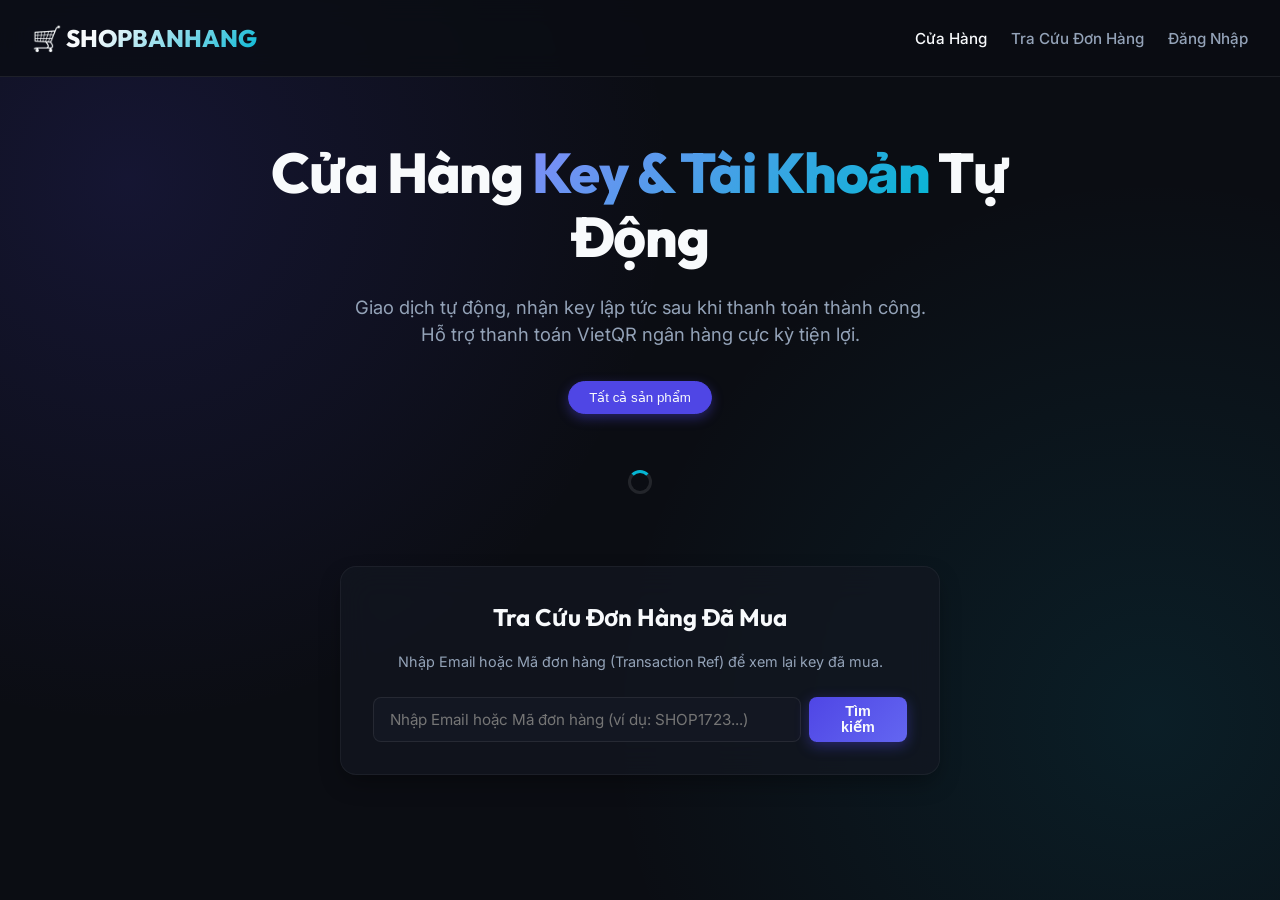
==== index.html @ 3a5ebc53 "First commit - Shop Ban Key HTML/JS + Supabase + MBBank" ====
<!DOCTYPE html>
<html lang="vi">
<head>
  <meta charset="UTF-8">
  <meta name="viewport" content="width=device-width, initial-scale=1.0">
  <title>Cửa Hàng Bán Key & Tài Khoản Tự Động</title>
  <link rel="stylesheet" href="/styles.css">
</head>
<body>

  <!-- Navbar -->
  <div class="navbar">
    <div class="logo" onclick="location.href='/'">🛒 SHOPBANHANG</div>
    <ul class="nav-links">
      <li><a href="/" class="nav-link active">Cửa Hàng</a></li>
      <li><a href="#orders-lookup" class="nav-link">Tra Cứu Đơn Hàng</a></li>
      <li><a href="/login" class="nav-link" id="nav-auth-btn">Đăng Nhập</a></li>
    </ul>
  </div>

  <!-- Hero Section -->
  <div class="hero">
    <h1>Cửa Hàng <span>Key & Tài Khoản</span> Tự Động</h1>
    <p>Giao dịch tự động, nhận key lập tức sau khi thanh toán thành công. Hỗ trợ thanh toán VietQR ngân hàng cực kỳ tiện lợi.</p>
  </div>

  <!-- Categories Filter -->
  <div class="categories-filter" id="categories-container">
    <button class="cat-btn active" data-category="all">Tất cả sản phẩm</button>
  </div>

  <!-- Products Grid -->
  <div class="products-grid" id="products-container">
    <!-- Loading spinner -->
    <div class="loading-spinner" style="grid-column: 1/-1;"></div>
  </div>

  <!-- Tra cứu đơn hàng -->
  <div id="orders-lookup" class="glass-panel" style="max-width: 600px; margin: 4rem auto; padding: 2rem; border-radius: 16px;">
    <h3 style="font-family: var(--font-display); font-size: 1.5rem; font-weight: 700; margin-bottom: 1rem; text-align: center;">Tra Cứu Đơn Hàng Đã Mua</h3>
    <p style="color: var(--text-secondary); text-align: center; font-size: 0.9rem; margin-bottom: 1.5rem;">Nhập Email hoặc Mã đơn hàng (Transaction Ref) để xem lại key đã mua.</p>
    <div class="form-group" style="display: flex; gap: 0.5rem; margin-bottom: 0;">
      <input type="text" id="lookup-input" class="form-control" placeholder="Nhập Email hoặc Mã đơn hàng (ví dụ: SHOP1723...)" required>
      <button id="lookup-btn" class="btn btn-primary" style="padding: 0 1.5rem;">Tìm kiếm</button>
    </div>
    <div id="lookup-results" class="mt-4" style="display: none;">
      <!-- Results populated by JS -->
    </div>
  </div>

  <!-- Purchase Modal -->
  <div class="modal-overlay" id="purchase-modal">
    <div class="glass-panel modal-container">
      <div class="modal-header">
        <h3 id="modal-product-title">Mua sản phẩm</h3>
        <button class="modal-close" id="modal-close-btn">&times;</button>
      </div>
      
      <div class="modal-body">
        <!-- Step 1: Input Email -->
        <div id="step-email">
          <p style="color: var(--text-secondary); margin-bottom: 1rem;">Vui lòng nhập Email của bạn để nhận key sau khi thanh toán.</p>
          <div class="form-group">
            <label class="form-label">Địa chỉ Email</label>
            <input type="email" id="buyer-email" class="form-control" placeholder="email@cua-ban.com" required>
          </div>
          <div class="payment-row mb-4">
            <span class="payment-label">Đơn giá:</span>
            <span class="payment-val" id="modal-product-price" style="font-size: 1.1rem; color: var(--accent-secondary);">0đ</span>
          </div>
          <button id="submit-email-btn" class="btn btn-primary" style="width: 100%; justify-content: center; padding: 0.75rem;">
            Tiến Hành Thanh Toán
          </button>
        </div>

        <!-- Step 2: Payment QR & Instruction -->
        <div id="step-payment" class="d-none payment-flow">
          <p style="color: var(--warning); font-size: 0.9rem; font-weight: 500;">Vui lòng quét mã QR chuyển khoản đúng số tiền và nội dung bên dưới.</p>
          
          <img src="" id="payment-qr" class="qr-code-img" alt="Mã QR Chuyển Khoản">

          <div class="payment-details">
            <div class="payment-row">
              <span class="payment-label">Ngân Hàng:</span>
              <span class="payment-val" id="pay-bank">MBBank</span>
            </div>
            <div class="payment-row">
              <span class="payment-label">Số Tài Khoản:</span>
              <span class="payment-val copyable" id="pay-account" onclick="copyText('pay-account')">123456789</span>
            </div>
            <div class="payment-row">
              <span class="payment-label">Tên Tài Khoản:</span>
              <span class="payment-val" id="pay-name">NGUYEN VAN A</span>
            </div>
            <div class="payment-row">
              <span class="payment-label">Số Tiền:</span>
              <span class="payment-val copyable" id="pay-amount" onclick="copyText('pay-amount')">0đ</span>
            </div>
            <div class="payment-row" style="background: rgba(245, 158, 11, 0.1); padding: 0.25rem 0.5rem; border-radius: 4px; margin-top: 0.25rem;">
              <span class="payment-label" style="color: var(--warning);">Nội dung (Memo):</span>
              <span class="payment-val copyable" id="pay-memo" style="color: var(--warning);" onclick="copyText('pay-memo')">SHOP123</span>
            </div>
          </div>

          <div class="loading-spinner"></div>
          <p style="color: var(--text-secondary); font-size: 0.85rem; margin-top: 0.5rem;" id="payment-status-text">Đang chờ bạn quét mã thanh toán...</p>
        </div>

        <!-- Step 3: Success & Key Delivery -->
        <div id="step-success" class="d-none">
          <div class="key-delivery-box">
            <div class="key-title">🎉 ĐÃ GIAO DỊCH THÀNH CÔNG!</div>
            <p style="color: var(--text-secondary); font-size: 0.9rem; margin-bottom: 1rem;">Cảm ơn bạn đã mua hàng. Dưới đây là thông tin key/tài khoản của bạn:</p>
            <div class="key-content-display" id="delivered-key">KEY-1234-ABCD-XYZ</div>
            <button class="btn btn-primary" onclick="copyText('delivered-key')" style="padding: 0.5rem 1rem; font-size: 0.85rem;">Sao Chép Key</button>
          </div>
          <button id="finish-btn" class="btn" style="width: 100%; justify-content: center; margin-top: 1rem;">Đóng</button>
        </div>
      </div>
    </div>
  </div>

  <!-- Supabase CDN -->
  <script src="https://cdn.jsdelivr.net/npm/@supabase/supabase-js@2"></script>
  <script src="/config.js"></script>
  <script src="/app.js"></script>
</body>
</html>
---- styles.css ----
/* styles.css */
@import url('https://fonts.googleapis.com/css2?family=Inter:wght@300;400;500;600;700;800&family=Outfit:wght@400;500;600;700;800&display=swap');

:root {
  --bg-primary: #0b0d13;
  --bg-secondary: #131722;
  --bg-tertiary: #1b2030;
  
  --accent-primary: #4f46e5; /* Indigo */
  --accent-secondary: #06b6d4; /* Cyan */
  --accent-glow: rgba(79, 70, 229, 0.4);
  
  --text-primary: #f8fafc;
  --text-secondary: #94a3b8;
  --text-muted: #64748b;
  
  --success: #10b981;
  --warning: #f59e0b;
  --danger: #ef4444;
  
  --border-color: rgba(255, 255, 255, 0.08);
  --glass-bg: rgba(19, 23, 34, 0.7);
  --glass-border: rgba(255, 255, 255, 0.05);
  
  --font-display: 'Outfit', 'Inter', sans-serif;
  --font-body: 'Inter', sans-serif;
  
  --shadow-sm: 0 2px 8px -1px rgba(0, 0, 0, 0.2);
  --shadow-md: 0 10px 25px -5px rgba(0, 0, 0, 0.4);
  --shadow-lg: 0 20px 50px -10px rgba(0, 0, 0, 0.6);
}

* {
  box-sizing: border-box;
  margin: 0;
  padding: 0;
}

body {
  background-color: var(--bg-primary);
  color: var(--text-primary);
  font-family: var(--font-body);
  line-height: 1.5;
  overflow-x: hidden;
  background-image: 
    radial-gradient(circle at 10% 20%, rgba(79, 70, 229, 0.15) 0%, transparent 40%),
    radial-gradient(circle at 90% 80%, rgba(6, 182, 212, 0.1) 0%, transparent 40%);
  background-attachment: fixed;
}

/* Scrollbar Customization */
::-webkit-scrollbar {
  width: 8px;
}
::-webkit-scrollbar-track {
  background: var(--bg-primary);
}
::-webkit-scrollbar-thumb {
  background: var(--bg-tertiary);
  border-radius: 4px;
}
::-webkit-scrollbar-thumb:hover {
  background: var(--accent-primary);
}

/* Glassmorphism Containers */
.glass-panel {
  background: var(--glass-bg);
  backdrop-filter: blur(16px);
  border: 1px solid var(--glass-border);
  border-radius: 16px;
  box-shadow: var(--shadow-md);
}

/* Navbar */
.navbar {
  display: flex;
  justify-content: space-between;
  align-items: center;
  padding: 1.25rem 2rem;
  position: sticky;
  top: 0;
  z-index: 100;
  background: rgba(11, 13, 19, 0.8);
  backdrop-filter: blur(12px);
  border-bottom: 1px solid var(--border-color);
}

.logo {
  font-family: var(--font-display);
  font-size: 1.5rem;
  font-weight: 800;
  background: linear-gradient(135deg, var(--text-primary) 30%, var(--accent-secondary));
  -webkit-background-clip: text;
  -webkit-text-fill-color: transparent;
  display: flex;
  align-items: center;
  gap: 0.5rem;
  cursor: pointer;
}

.nav-links {
  display: flex;
  gap: 1.5rem;
  align-items: center;
  list-style: none;
}

.nav-link {
  color: var(--text-secondary);
  text-decoration: none;
  font-weight: 500;
  font-size: 0.95rem;
  transition: color 0.2s;
  cursor: pointer;
}

.nav-link:hover, .nav-link.active {
  color: var(--text-primary);
}

.btn {
  background: var(--bg-tertiary);
  color: var(--text-primary);
  border: 1px solid var(--border-color);
  padding: 0.6rem 1.2rem;
  border-radius: 8px;
  font-weight: 600;
  font-size: 0.9rem;
  cursor: pointer;
  display: inline-flex;
  align-items: center;
  gap: 0.5rem;
  transition: all 0.3s;
}

.btn:hover {
  background: var(--border-color);
  transform: translateY(-1px);
}

.btn-primary {
  background: linear-gradient(135deg, var(--accent-primary), #6366f1);
  border: none;
  box-shadow: 0 4px 14px var(--accent-glow);
}

.btn-primary:hover {
  background: linear-gradient(135deg, #5a52e0, #4f46e5);
  box-shadow: 0 6px 20px rgba(79, 70, 229, 0.6);
  transform: translateY(-2px);
}

.btn-success {
  background: var(--success);
  border: none;
}
.btn-success:hover {
  background: #059669;
  box-shadow: 0 4px 14px rgba(16, 185, 129, 0.4);
}

.btn-danger {
  background: var(--danger);
  border: none;
}
.btn-danger:hover {
  background: #dc2626;
  box-shadow: 0 4px 14px rgba(239, 68, 68, 0.4);
}

/* Hero Section */
.hero {
  text-align: center;
  max-width: 800px;
  margin: 4rem auto 2rem;
  padding: 0 1.5rem;
}

.hero h1 {
  font-family: var(--font-display);
  font-size: 3.5rem;
  font-weight: 800;
  letter-spacing: -0.02em;
  margin-bottom: 1.5rem;
  line-height: 1.15;
}

.hero h1 span {
  background: linear-gradient(135deg, #818cf8, var(--accent-secondary));
  -webkit-background-clip: text;
  -webkit-text-fill-color: transparent;
}

.hero p {
  font-size: 1.15rem;
  color: var(--text-secondary);
  margin-bottom: 2rem;
  max-width: 600px;
  margin-left: auto;
  margin-right: auto;
}

/* Category Slider/Filters */
.categories-filter {
  display: flex;
  justify-content: center;
  gap: 0.75rem;
  margin-bottom: 3rem;
  flex-wrap: wrap;
  padding: 0 1.5rem;
}

.cat-btn {
  background: var(--bg-secondary);
  border: 1px solid var(--border-color);
  color: var(--text-secondary);
  padding: 0.5rem 1.25rem;
  border-radius: 9999px;
  cursor: pointer;
  font-weight: 500;
  transition: all 0.3s;
}

.cat-btn:hover, .cat-btn.active {
  background: var(--accent-primary);
  color: var(--text-primary);
  border-color: var(--accent-primary);
  box-shadow: 0 4px 12px var(--accent-glow);
}

/* Product Section */
.products-grid {
  display: grid;
  grid-template-columns: repeat(auto-fill, minmax(280px, 1fr));
  gap: 2rem;
  max-width: 1200px;
  margin: 0 auto 4rem;
  padding: 0 1.5rem;
}

.product-card {
  display: flex;
  flex-direction: column;
  height: 100%;
  transition: all 0.3s ease;
  position: relative;
  overflow: hidden;
}

.product-card:hover {
  transform: translateY(-6px);
  border-color: rgba(79, 70, 229, 0.3);
  box-shadow: 0 15px 30px rgba(0, 0, 0, 0.4), 0 0 15px rgba(79, 70, 229, 0.15);
}

.product-img {
  width: 100%;
  height: 160px;
  object-fit: cover;
  border-top-left-radius: 15px;
  border-top-right-radius: 15px;
  background: var(--bg-tertiary);
}

.product-content {
  padding: 1.5rem;
  display: flex;
  flex-direction: column;
  flex-grow: 1;
}

.product-title {
  font-family: var(--font-display);
  font-size: 1.2rem;
  font-weight: 700;
  margin-bottom: 0.5rem;
  color: var(--text-primary);
}

.product-desc {
  font-size: 0.875rem;
  color: var(--text-secondary);
  margin-bottom: 1.5rem;
  flex-grow: 1;
}

.product-footer {
  display: flex;
  justify-content: space-between;
  align-items: center;
  margin-top: auto;
}

.product-price {
  font-family: var(--font-display);
  font-size: 1.25rem;
  font-weight: 800;
  color: var(--accent-secondary);
}

.stock-badge {
  background: rgba(16, 185, 129, 0.1);
  color: var(--success);
  font-size: 0.75rem;
  font-weight: 600;
  padding: 0.25rem 0.6rem;
  border-radius: 6px;
}

.stock-badge.empty {
  background: rgba(239, 68, 68, 0.1);
  color: var(--danger);
}

/* Modals */
.modal-overlay {
  position: fixed;
  top: 0;
  left: 0;
  right: 0;
  bottom: 0;
  background: rgba(5, 6, 9, 0.85);
  backdrop-filter: blur(8px);
  display: flex;
  justify-content: center;
  align-items: center;
  z-index: 1000;
  opacity: 0;
  pointer-events: none;
  transition: opacity 0.3s ease;
  padding: 1rem;
}

.modal-overlay.open {
  opacity: 1;
  pointer-events: auto;
}

.modal-container {
  width: 100%;
  max-width: 550px;
  transform: translateY(20px);
  transition: transform 0.3s ease;
}

.modal-overlay.open .modal-container {
  transform: translateY(0);
}

.modal-header {
  display: flex;
  justify-content: space-between;
  align-items: center;
  padding: 1.25rem 1.5rem;
  border-bottom: 1px solid var(--border-color);
}

.modal-header h3 {
  font-family: var(--font-display);
  font-size: 1.25rem;
  font-weight: 700;
}

.modal-close {
  background: none;
  border: none;
  color: var(--text-secondary);
  font-size: 1.5rem;
  cursor: pointer;
  transition: color 0.2s;
}

.modal-close:hover {
  color: var(--text-primary);
}

.modal-body {
  padding: 1.5rem;
}

/* Forms */
.form-group {
  margin-bottom: 1.25rem;
}

.form-label {
  display: block;
  font-size: 0.85rem;
  font-weight: 500;
  color: var(--text-secondary);
  margin-bottom: 0.5rem;
}

.form-control {
  width: 100%;
  background: var(--bg-secondary);
  border: 1px solid var(--border-color);
  color: var(--text-primary);
  padding: 0.75rem 1rem;
  border-radius: 8px;
  font-family: inherit;
  font-size: 0.95rem;
  transition: all 0.3s;
}

.form-control:focus {
  outline: none;
  border-color: var(--accent-primary);
  box-shadow: 0 0 8px rgba(79, 70, 229, 0.3);
}

/* Auth Pages */
.auth-wrapper {
  max-width: 420px;
  margin: 6rem auto;
  padding: 0 1.5rem;
}

.auth-card {
  padding: 2.5rem 2rem;
}

.auth-header {
  text-align: center;
  margin-bottom: 2rem;
}

.auth-header h2 {
  font-family: var(--font-display);
  font-size: 1.75rem;
  font-weight: 800;
  margin-bottom: 0.5rem;
}

.auth-header p {
  color: var(--text-secondary);
  font-size: 0.9rem;
}

.auth-footer {
  text-align: center;
  margin-top: 1.5rem;
  font-size: 0.875rem;
  color: var(--text-secondary);
}

.auth-footer a {
  color: var(--accent-secondary);
  text-decoration: none;
  font-weight: 600;
}

.auth-footer a:hover {
  text-decoration: underline;
}

/* Payment Layout inside Modal */
.payment-flow {
  display: flex;
  flex-direction: column;
  align-items: center;
  text-align: center;
}

.qr-code-img {
  width: 220px;
  height: 220px;
  border-radius: 12px;
  background: white;
  padding: 10px;
  box-shadow: var(--shadow-md);
  margin: 1rem 0;
}

.payment-details {
  background: var(--bg-secondary);
  border: 1px solid var(--border-color);
  border-radius: 10px;
  padding: 1rem;
  width: 100%;
  margin-bottom: 1.25rem;
  text-align: left;
}

.payment-row {
  display: flex;
  justify-content: space-between;
  margin-bottom: 0.5rem;
  font-size: 0.9rem;
}

.payment-row:last-child {
  margin-bottom: 0;
}

.payment-label {
  color: var(--text-secondary);
}

.payment-val {
  font-weight: 600;
  color: var(--text-primary);
  font-family: monospace;
}

.payment-val.copyable {
  cursor: pointer;
  display: inline-flex;
  align-items: center;
  gap: 0.25rem;
  color: var(--accent-secondary);
}

.payment-val.copyable:hover {
  text-decoration: underline;
}

.loading-spinner {
  width: 24px;
  height: 24px;
  border: 3px solid rgba(255, 255, 255, 0.1);
  border-top-color: var(--accent-secondary);
  border-radius: 50%;
  animation: spin 1s linear infinite;
  margin: 0.5rem auto;
}

@keyframes spin {
  to { transform: rotate(360deg); }
}

/* Key Delivery Box */
.key-delivery-box {
  background: rgba(16, 185, 129, 0.15);
  border: 1px solid var(--success);
  border-radius: 12px;
  padding: 1.5rem;
  width: 100%;
  margin: 1rem 0;
  text-align: center;
}

.key-title {
  color: var(--success);
  font-weight: 700;
  margin-bottom: 0.5rem;
}

.key-content-display {
  background: var(--bg-primary);
  border: 1px solid var(--border-color);
  padding: 1rem;
  border-radius: 8px;
  font-family: monospace;
  font-size: 1.1rem;
  word-break: break-all;
  color: var(--text-primary);
  margin-bottom: 1rem;
  user-select: all;
}

/* Admin Dashboard Layout */
.admin-container {
  display: flex;
  min-height: calc(100vh - 73px);
}

.admin-sidebar {
  width: 240px;
  background: var(--bg-secondary);
  border-right: 1px solid var(--border-color);
  padding: 1.5rem 1rem;
  display: flex;
  flex-direction: column;
  gap: 0.5rem;
}

.admin-menu-item {
  display: flex;
  align-items: center;
  gap: 0.75rem;
  padding: 0.75rem 1rem;
  color: var(--text-secondary);
  text-decoration: none;
  font-weight: 500;
  border-radius: 8px;
  cursor: pointer;
  transition: all 0.2s;
}

.admin-menu-item:hover, .admin-menu-item.active {
  background: var(--bg-tertiary);
  color: var(--text-primary);
}

.admin-menu-item.active {
  border-left: 3px solid var(--accent-primary);
  background: rgba(79, 70, 229, 0.1);
  color: var(--accent-secondary);
}

.admin-content {
  flex-grow: 1;
  padding: 2rem;
  max-width: 1200px;
}

.admin-header {
  display: flex;
  justify-content: space-between;
  align-items: center;
  margin-bottom: 2rem;
}

.admin-header h2 {
  font-family: var(--font-display);
  font-size: 1.75rem;
  font-weight: 800;
}

/* Admin Stats Cards */
.admin-stats-grid {
  display: grid;
  grid-template-columns: repeat(auto-fit, minmax(220px, 1fr));
  gap: 1.5rem;
  margin-bottom: 2.5rem;
}

.stat-card {
  padding: 1.5rem;
}

.stat-card-title {
  color: var(--text-muted);
  font-size: 0.85rem;
  font-weight: 600;
  text-transform: uppercase;
  margin-bottom: 0.5rem;
}

.stat-card-val {
  font-family: var(--font-display);
  font-size: 1.75rem;
  font-weight: 800;
}

/* Admin Tables */
.admin-table-container {
  overflow-x: auto;
  border-radius: 12px;
  border: 1px solid var(--border-color);
  background: var(--bg-secondary);
  margin-bottom: 2rem;
}

.admin-table {
  width: 100%;
  border-collapse: collapse;
  text-align: left;
}

.admin-table th, .admin-table td {
  padding: 1rem 1.25rem;
}

.admin-table th {
  background: var(--bg-tertiary);
  font-weight: 600;
  font-size: 0.85rem;
  color: var(--text-secondary);
  border-bottom: 1px solid var(--border-color);
}

.admin-table td {
  border-bottom: 1px solid var(--border-color);
  font-size: 0.9rem;
}

.admin-table tr:last-child td {
  border-bottom: none;
}

.admin-table tr:hover td {
  background: rgba(255, 255, 255, 0.02);
}

.badge {
  display: inline-flex;
  padding: 0.25rem 0.5rem;
  font-size: 0.75rem;
  font-weight: 600;
  border-radius: 4px;
}

.badge-pending { background: rgba(245, 158, 11, 0.15); color: var(--warning); }
.badge-completed { background: rgba(16, 185, 129, 0.15); color: var(--success); }
.badge-failed { background: rgba(239, 68, 68, 0.15); color: var(--danger); }

/* Quick Utilities */
.text-center { text-align: center; }
.mt-4 { margin-top: 1rem; }
.mb-4 { margin-bottom: 1rem; }
.d-none { display: none !important; }

/* Responsive adjustments */
@media (max-width: 768px) {
  .hero h1 {
    font-size: 2.5rem;
  }
  .navbar {
    padding: 1rem;
  }
  .admin-container {
    flex-direction: column;
  }
  .admin-sidebar {
    width: 100%;
    border-right: none;
    border-bottom: 1px solid var(--border-color);
    flex-direction: row;
    overflow-x: auto;
  }
  .admin-content {
    padding: 1rem;
  }
}
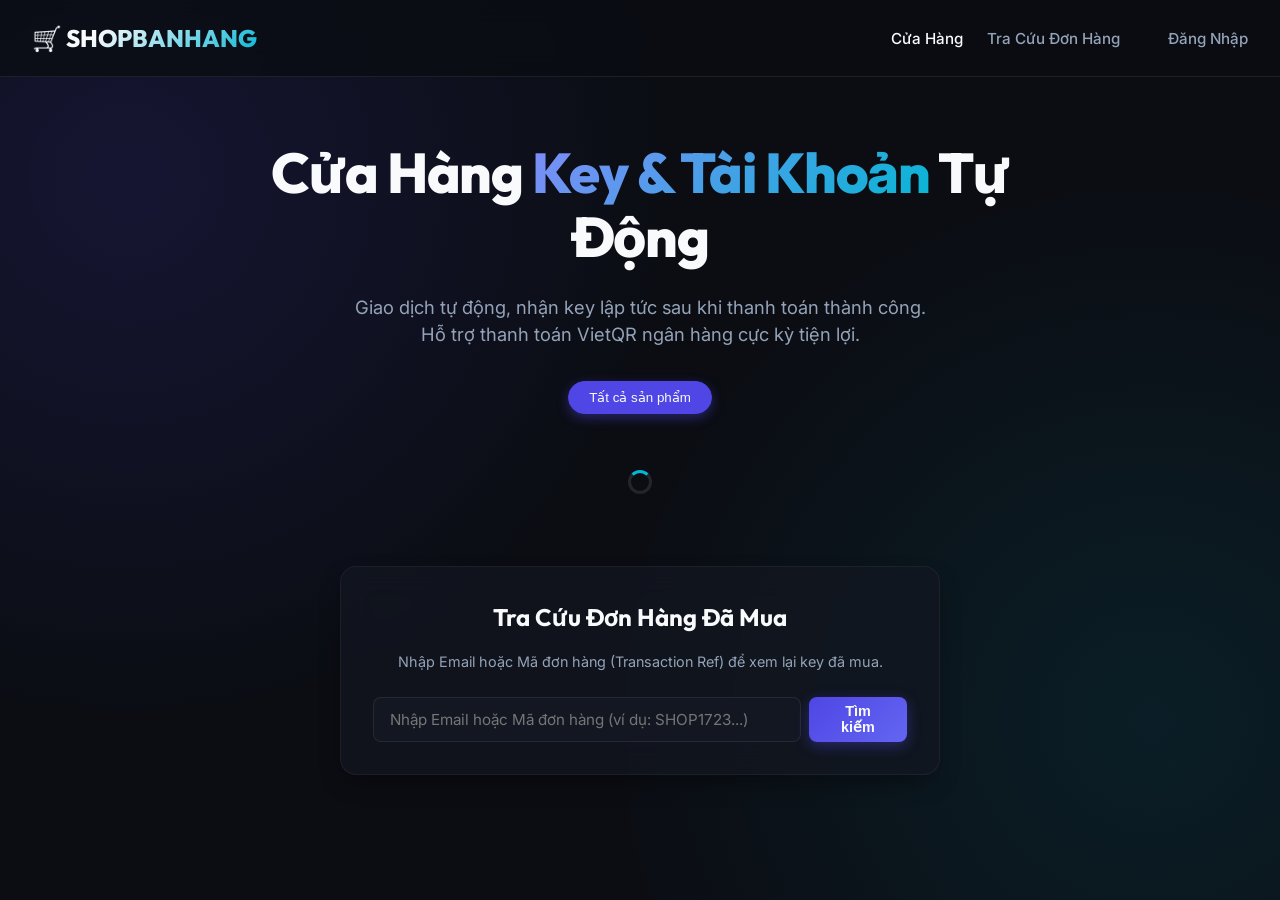
==== commit 73ad9f5a: "Add logged-in user purchase history dashboard and pending payment re-entry" ====
--- a/index.html
+++ b/index.html
@@ -12,30 +12,43 @@
   <div class="navbar">
     <div class="logo" onclick="location.href='/'">🛒 SHOPBANHANG</div>
     <ul class="nav-links">
-      <li><a href="/" class="nav-link active">Cửa Hàng</a></li>
-      <li><a href="#orders-lookup" class="nav-link">Tra Cứu Đơn Hàng</a></li>
+      <li><a href="/" class="nav-link active" id="nav-shop-link">Cửa Hàng</a></li>
+      <li><a href="#orders-lookup" class="nav-link" id="nav-lookup-link">Tra Cứu Đơn Hàng</a></li>
+      <li><a href="#purchase-history" class="nav-link d-none" id="nav-history-link">Lịch Sử Mua Hàng</a></li>
       <li><a href="/login" class="nav-link" id="nav-auth-btn">Đăng Nhập</a></li>
     </ul>
   </div>
 
-  <!-- Hero Section -->
-  <div class="hero">
-    <h1>Cửa Hàng <span>Key & Tài Khoản</span> Tự Động</h1>
-    <p>Giao dịch tự động, nhận key lập tức sau khi thanh toán thành công. Hỗ trợ thanh toán VietQR ngân hàng cực kỳ tiện lợi.</p>
+  <!-- Main Store Section -->
+  <div id="store-section">
+    <!-- Hero Section -->
+    <div class="hero">
+      <h1>Cửa Hàng <span>Key & Tài Khoản</span> Tự Động</h1>
+      <p>Giao dịch tự động, nhận key lập tức sau khi thanh toán thành công. Hỗ trợ thanh toán VietQR ngân hàng cực kỳ tiện lợi.</p>
+    </div>
+
+    <!-- Categories Filter -->
+    <div class="categories-filter" id="categories-container">
+      <button class="cat-btn active" data-category="all">Tất cả sản phẩm</button>
+    </div>
+
+    <!-- Products Grid -->
+    <div class="products-grid" id="products-container">
+      <div class="loading-spinner" style="grid-column: 1/-1;"></div>
+    </div>
   </div>
 
-  <!-- Categories Filter -->
-  <div class="categories-filter" id="categories-container">
-    <button class="cat-btn active" data-category="all">Tất cả sản phẩm</button>
+  <!-- Purchase History Section (Logged-in users) -->
+  <div id="history-section" class="d-none" style="max-width: 800px; margin: 3rem auto; padding: 0 1.5rem;">
+    <h2 style="font-family: var(--font-display); font-size: 2rem; font-weight: 800; margin-bottom: 1.5rem; text-align: center;">Lịch Sử Mua Hàng Của Bạn</h2>
+    <div class="glass-panel" style="padding: 1.5rem; border-radius: 16px;">
+      <div id="history-list">
+        <div class="loading-spinner"></div>
+      </div>
+    </div>
   </div>
 
-  <!-- Products Grid -->
-  <div class="products-grid" id="products-container">
-    <!-- Loading spinner -->
-    <div class="loading-spinner" style="grid-column: 1/-1;"></div>
-  </div>
-
-  <!-- Tra cứu đơn hàng -->
+  <!-- Tra cứu đơn hàng (Guests) -->
   <div id="orders-lookup" class="glass-panel" style="max-width: 600px; margin: 4rem auto; padding: 2rem; border-radius: 16px;">
     <h3 style="font-family: var(--font-display); font-size: 1.5rem; font-weight: 700; margin-bottom: 1rem; text-align: center;">Tra Cứu Đơn Hàng Đã Mua</h3>
     <p style="color: var(--text-secondary); text-align: center; font-size: 0.9rem; margin-bottom: 1.5rem;">Nhập Email hoặc Mã đơn hàng (Transaction Ref) để xem lại key đã mua.</p>
@@ -104,6 +117,14 @@
 
           <div class="loading-spinner"></div>
           <p style="color: var(--text-secondary); font-size: 0.85rem; margin-top: 0.5rem;" id="payment-status-text">Đang chờ bạn quét mã thanh toán...</p>
+          
+          <button id="btn-confirm-payment" class="btn btn-success" style="width: 100%; justify-content: center; padding: 0.75rem; margin-top: 1rem;">
+            Tôi Đã Chuyển Khoản
+          </button>
+          
+          <div id="payment-manual-tip" class="d-none" style="margin-top: 1rem; font-size: 0.85rem; color: var(--text-secondary); border-top: 1px dashed var(--border-color); padding-top: 1rem; width: 100%;">
+            Nếu đã chuyển khoản thành công nhưng hệ thống chưa xác nhận, vui lòng chụp màn hình bill và gửi cho Admin kèm Mã đơn hàng để được duyệt key thủ công!
+          </div>
         </div>
 
         <!-- Step 3: Success & Key Delivery -->
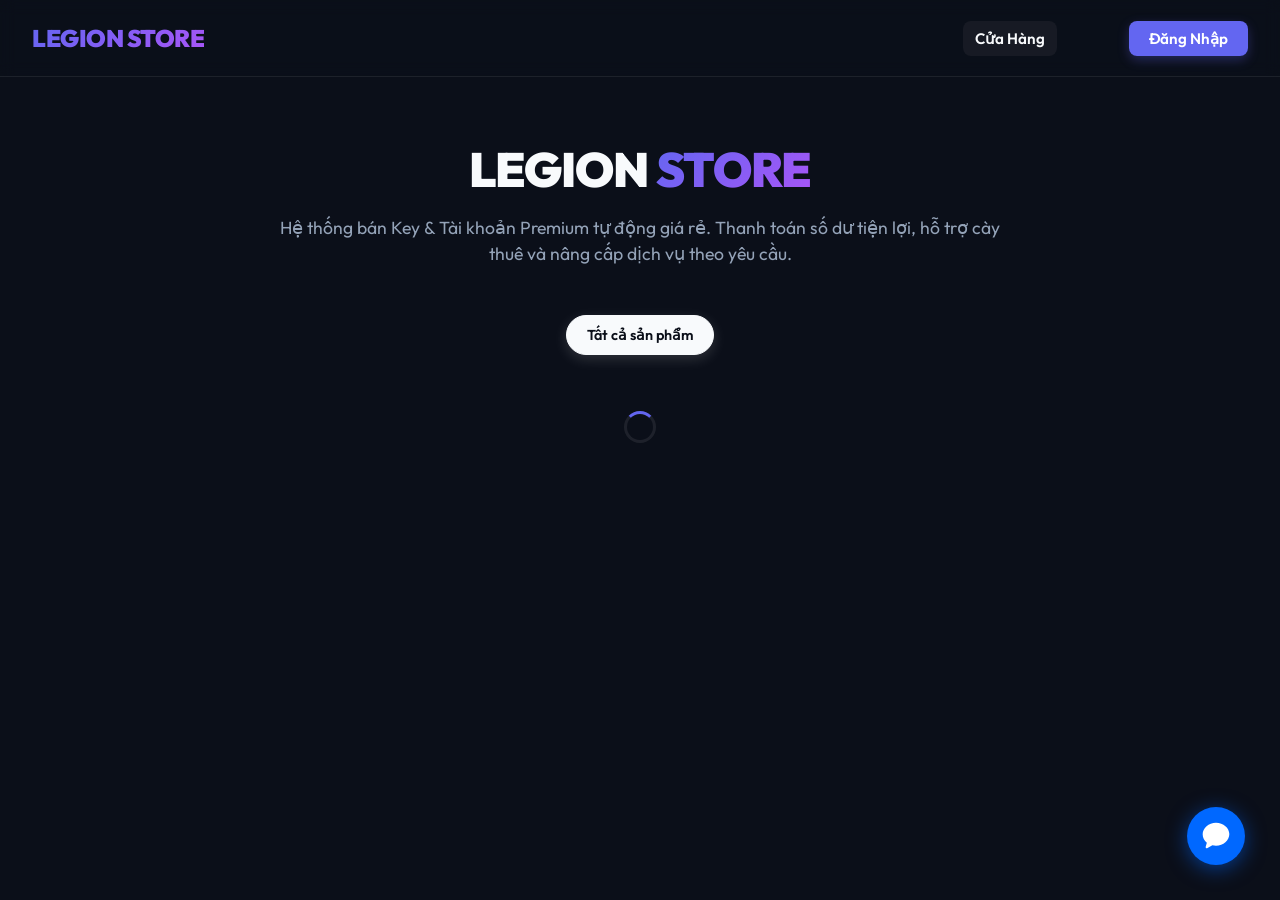
==== commit 9e08942d: "Deploy LEGION STORE V2: deposit system, balance checkout, dynamic custom product forms, dual deliver" ====
--- a/index.html
+++ b/index.html
@@ -3,62 +3,128 @@
 <head>
   <meta charset="UTF-8">
   <meta name="viewport" content="width=device-width, initial-scale=1.0">
-  <title>Cửa Hàng Bán Key & Tài Khoản Tự Động</title>
+  <title>LEGION STORE - Shop Key & Tài Khoản Tự Động</title>
   <link rel="stylesheet" href="/styles.css">
 </head>
 <body>
 
   <!-- Navbar -->
   <div class="navbar">
-    <div class="logo" onclick="location.href='/'">🛒 SHOPBANHANG</div>
+    <div class="logo" onclick="location.href='/'">LEGION STORE</div>
     <ul class="nav-links">
       <li><a href="/" class="nav-link active" id="nav-shop-link">Cửa Hàng</a></li>
-      <li><a href="#orders-lookup" class="nav-link" id="nav-lookup-link">Tra Cứu Đơn Hàng</a></li>
+      <li><a href="#deposit" class="nav-link d-none" id="nav-deposit-link">Nạp Tiền</a></li>
       <li><a href="#purchase-history" class="nav-link d-none" id="nav-history-link">Lịch Sử Mua Hàng</a></li>
+      <li id="nav-balance-wrapper" class="d-none">
+        <div id="nav-user-balance" style="font-weight: 700; color: var(--success); padding: 0.5rem 0.75rem; background: rgba(16, 185, 129, 0.1); border-radius: 8px;">Ví: 0đ</div>
+      </li>
       <li><a href="/login" class="nav-link" id="nav-auth-btn">Đăng Nhập</a></li>
     </ul>
   </div>
 
-  <!-- Main Store Section -->
-  <div id="store-section">
-    <!-- Hero Section -->
-    <div class="hero">
-      <h1>Cửa Hàng <span>Key & Tài Khoản</span> Tự Động</h1>
-      <p>Giao dịch tự động, nhận key lập tức sau khi thanh toán thành công. Hỗ trợ thanh toán VietQR ngân hàng cực kỳ tiện lợi.</p>
+  <div class="container">
+    
+    <!-- Main Store Section -->
+    <div id="store-section">
+      <!-- Hero Section -->
+      <div class="hero">
+        <h1>LEGION <span style="background: linear-gradient(135deg, var(--accent-primary) 0%, var(--accent-secondary) 100%); -webkit-background-clip: text; -webkit-text-fill-color: transparent;">STORE</span></h1>
+        <p>Hệ thống bán Key & Tài khoản Premium tự động giá rẻ. Thanh toán số dư tiện lợi, hỗ trợ cày thuê và nâng cấp dịch vụ theo yêu cầu.</p>
+      </div>
+
+      <!-- Categories Filter -->
+      <div class="categories-filter" id="categories-container">
+        <button class="cat-btn active" data-category="all">Tất cả sản phẩm</button>
+      </div>
+
+      <!-- Products Grid -->
+      <div class="products-grid" id="products-container">
+        <div class="loading-spinner" style="grid-column: 1/-1;"></div>
+      </div>
     </div>
 
-    <!-- Categories Filter -->
-    <div class="categories-filter" id="categories-container">
-      <button class="cat-btn active" data-category="all">Tất cả sản phẩm</button>
+    <!-- Deposit Section (Only for Logged-in Users) -->
+    <div id="deposit-section" class="d-none" style="max-width: 600px; margin: 3rem auto;">
+      <h2 style="font-family: var(--font-display); font-size: 2rem; font-weight: 800; margin-bottom: 0.5rem; text-align: center;">Nạp Tiền Vào Tài Khoản</h2>
+      <p style="color: var(--text-secondary); text-align: center; font-size: 0.95rem; margin-bottom: 2rem;">Hệ thống quét MBBank cộng số dư tự động trong 1-2 phút.</p>
+      
+      <div class="glass-panel" style="padding: 2rem; border-radius: 20px;">
+        
+        <!-- Step 1: Input Amount -->
+        <div id="dep-step-input">
+          <div class="form-group">
+            <label class="form-label">Chọn số tiền nạp nhanh</label>
+            <div class="quick-deposit-grid">
+              <button class="quick-amt-btn" onclick="setDepositAmount(50000)">50k</button>
+              <button class="quick-amt-btn" onclick="setDepositAmount(100000)">100k</button>
+              <button class="quick-amt-btn" onclick="setDepositAmount(200000)">200k</button>
+              <button class="quick-amt-btn" onclick="setDepositAmount(500000)">500k</button>
+              <button class="quick-amt-btn" onclick="setDepositAmount(1000000)">1M</button>
+              <button class="quick-amt-btn active" onclick="setDepositAmount(10000)">Khác (Min 10k)</button>
+            </div>
+          </div>
+          
+          <div class="form-group">
+            <label class="form-label">Số tiền muốn nạp (đơn vị: VNĐ)</label>
+            <input type="number" id="deposit-amount-input" class="form-control" placeholder="10000" min="10000" value="10000">
+          </div>
+
+          <button id="btn-confirm-deposit-init" class="btn btn-primary" style="width: 100%; justify-content: center; padding: 0.75rem;">
+            Xác Nhận Nạp Tiền
+          </button>
+        </div>
+
+        <!-- Step 2: Show QR & Payment Instructions -->
+        <div id="dep-step-pay" class="d-none payment-flow">
+          <p style="color: var(--warning); font-size: 0.9rem; font-weight: 500;">Vui lòng chuyển khoản đúng số tiền và nội dung bên dưới để được cộng tiền tự động.</p>
+          
+          <img src="" id="deposit-qr-img" class="qr-code-img" alt="Mã QR Nạp Tiền">
+
+          <div class="payment-details">
+            <div class="payment-row">
+              <span class="payment-label">Ngân Hàng:</span>
+              <span class="payment-val" id="dep-bank-name">MBBank</span>
+            </div>
+            <div class="payment-row">
+              <span class="payment-label">Số Tài Khoản:</span>
+              <span class="payment-val copyable" id="dep-acct-num" onclick="copyText('dep-acct-num')">000999988889</span>
+            </div>
+            <div class="payment-row">
+              <span class="payment-label">Tên Tài Khoản:</span>
+              <span class="payment-val" id="dep-acct-name">NGUYEN GIA KHANG</span>
+            </div>
+            <div class="payment-row">
+              <span class="payment-label">Số Tiền Nạp:</span>
+              <span class="payment-val copyable" id="dep-pay-amount" style="color: var(--accent-secondary);" onclick="copyText('dep-pay-amount')">10.000đ</span>
+            </div>
+            <div class="payment-row" style="background: rgba(245, 158, 11, 0.1); padding: 0.4rem 0.6rem; border-radius: 6px; margin-top: 0.25rem;">
+              <span class="payment-label" style="color: var(--warning);">Nội dung (Memo):</span>
+              <span class="payment-val copyable" id="dep-pay-memo" style="color: var(--warning); font-family: monospace; font-size: 1.05rem;" onclick="copyText('dep-pay-memo')">NAP123456</span>
+            </div>
+          </div>
+
+          <div class="loading-spinner"></div>
+          <p style="color: var(--text-secondary); font-size: 0.85rem;" id="deposit-status-text">Đang chờ quét giao dịch từ ngân hàng...</p>
+
+          <div style="display: flex; gap: 0.75rem; width: 100%; margin-top: 1rem;">
+            <button id="btn-cancel-deposit" class="btn btn-danger" style="flex: 1; justify-content: center; padding: 0.75rem;">Hủy Nạp</button>
+            <button id="btn-check-deposit-now" class="btn btn-success" style="flex: 1.5; justify-content: center; padding: 0.75rem;">Tôi Đã Chuyển Khoản</button>
+          </div>
+        </div>
+
+      </div>
     </div>
 
-    <!-- Products Grid -->
-    <div class="products-grid" id="products-container">
-      <div class="loading-spinner" style="grid-column: 1/-1;"></div>
-    </div>
-  </div>
-
-  <!-- Purchase History Section (Logged-in users) -->
-  <div id="history-section" class="d-none" style="max-width: 800px; margin: 3rem auto; padding: 0 1.5rem;">
-    <h2 style="font-family: var(--font-display); font-size: 2rem; font-weight: 800; margin-bottom: 1.5rem; text-align: center;">Lịch Sử Mua Hàng Của Bạn</h2>
-    <div class="glass-panel" style="padding: 1.5rem; border-radius: 16px;">
-      <div id="history-list">
-        <div class="loading-spinner"></div>
+    <!-- Purchase History Section (Logged-in users) -->
+    <div id="history-section" class="d-none" style="max-width: 800px; margin: 3rem auto;">
+      <h2 style="font-family: var(--font-display); font-size: 2rem; font-weight: 800; margin-bottom: 1.5rem; text-align: center;">Lịch Sử Mua Hàng Của Bạn</h2>
+      <div class="glass-panel" style="padding: 1.5rem; border-radius: 16px;">
+        <div id="history-list">
+          <div class="loading-spinner"></div>
+        </div>
       </div>
     </div>
-  </div>
 
-  <!-- Tra cứu đơn hàng (Guests) -->
-  <div id="orders-lookup" class="glass-panel" style="max-width: 600px; margin: 4rem auto; padding: 2rem; border-radius: 16px;">
-    <h3 style="font-family: var(--font-display); font-size: 1.5rem; font-weight: 700; margin-bottom: 1rem; text-align: center;">Tra Cứu Đơn Hàng Đã Mua</h3>
-    <p style="color: var(--text-secondary); text-align: center; font-size: 0.9rem; margin-bottom: 1.5rem;">Nhập Email hoặc Mã đơn hàng (Transaction Ref) để xem lại key đã mua.</p>
-    <div class="form-group" style="display: flex; gap: 0.5rem; margin-bottom: 0;">
-      <input type="text" id="lookup-input" class="form-control" placeholder="Nhập Email hoặc Mã đơn hàng (ví dụ: SHOP1723...)" required>
-      <button id="lookup-btn" class="btn btn-primary" style="padding: 0 1.5rem;">Tìm kiếm</button>
-    </div>
-    <div id="lookup-results" class="mt-4" style="display: none;">
-      <!-- Results populated by JS -->
-    </div>
   </div>
 
   <!-- Purchase Modal -->
@@ -70,78 +136,60 @@
       </div>
       
       <div class="modal-body">
-        <!-- Step 1: Input Email -->
-        <div id="step-email">
-          <p style="color: var(--text-secondary); margin-bottom: 1rem;">Vui lòng nhập Email của bạn để nhận key sau khi thanh toán.</p>
-          <div class="form-group">
-            <label class="form-label">Địa chỉ Email</label>
-            <input type="email" id="buyer-email" class="form-control" placeholder="email@cua-ban.com" required>
+        <!-- Form Fields and Balance Payment -->
+        <div id="modal-checkout-stage">
+          <div id="product-custom-fields-container">
+            <!-- Dynamic fields populated by JS -->
           </div>
-          <div class="payment-row mb-4">
-            <span class="payment-label">Đơn giá:</span>
-            <span class="payment-val" id="modal-product-price" style="font-size: 1.1rem; color: var(--accent-secondary);">0đ</span>
-          </div>
-          <button id="submit-email-btn" class="btn btn-primary" style="width: 100%; justify-content: center; padding: 0.75rem;">
-            Tiến Hành Thanh Toán
-          </button>
-        </div>
-
-        <!-- Step 2: Payment QR & Instruction -->
-        <div id="step-payment" class="d-none payment-flow">
-          <p style="color: var(--warning); font-size: 0.9rem; font-weight: 500;">Vui lòng quét mã QR chuyển khoản đúng số tiền và nội dung bên dưới.</p>
           
-          <img src="" id="payment-qr" class="qr-code-img" alt="Mã QR Chuyển Khoản">
-
-          <div class="payment-details">
+          <div class="payment-details mt-4">
             <div class="payment-row">
-              <span class="payment-label">Ngân Hàng:</span>
-              <span class="payment-val" id="pay-bank">MBBank</span>
+              <span class="payment-label">Giá bán sản phẩm:</span>
+              <span class="payment-val" id="checkout-product-price" style="color: var(--accent-secondary); font-size: 1.1rem;">0đ</span>
             </div>
             <div class="payment-row">
-              <span class="payment-label">Số Tài Khoản:</span>
-              <span class="payment-val copyable" id="pay-account" onclick="copyText('pay-account')">123456789</span>
-            </div>
-            <div class="payment-row">
-              <span class="payment-label">Tên Tài Khoản:</span>
-              <span class="payment-val" id="pay-name">NGUYEN VAN A</span>
-            </div>
-            <div class="payment-row">
-              <span class="payment-label">Số Tiền:</span>
-              <span class="payment-val copyable" id="pay-amount" onclick="copyText('pay-amount')">0đ</span>
-            </div>
-            <div class="payment-row" style="background: rgba(245, 158, 11, 0.1); padding: 0.25rem 0.5rem; border-radius: 4px; margin-top: 0.25rem;">
-              <span class="payment-label" style="color: var(--warning);">Nội dung (Memo):</span>
-              <span class="payment-val copyable" id="pay-memo" style="color: var(--warning);" onclick="copyText('pay-memo')">SHOP123</span>
+              <span class="payment-label">Số dư hiện tại của bạn:</span>
+              <span class="payment-val" id="checkout-user-balance">0đ</span>
             </div>
           </div>
 
-          <div class="loading-spinner"></div>
-          <p style="color: var(--text-secondary); font-size: 0.85rem; margin-top: 0.5rem;" id="payment-status-text">Đang chờ bạn quét mã thanh toán...</p>
-          
-          <button id="btn-confirm-payment" class="btn btn-success" style="width: 100%; justify-content: center; padding: 0.75rem; margin-top: 1rem;">
-            Tôi Đã Chuyển Khoản
-          </button>
-          
-          <div id="payment-manual-tip" class="d-none" style="margin-top: 1rem; font-size: 0.85rem; color: var(--text-secondary); border-top: 1px dashed var(--border-color); padding-top: 1rem; width: 100%;">
-            Nếu đã chuyển khoản thành công nhưng hệ thống chưa xác nhận, vui lòng chụp màn hình bill và gửi cho Admin kèm Mã đơn hàng để được duyệt key thủ công!
+          <div id="checkout-balance-warning" class="d-none" style="color: var(--danger); font-size: 0.85rem; font-weight: 600; margin: 1rem 0; padding: 0.5rem; border: 1px solid rgba(239, 68, 68, 0.2); border-radius: 6px; background: rgba(239, 68, 68, 0.05); text-align: center;">
+            Số dư của bạn không đủ! Vui lòng nạp thêm tiền.
+          </div>
+
+          <div style="display: flex; gap: 0.75rem; margin-top: 1.5rem; width: 100%;">
+            <button id="btn-redirect-deposit" class="btn btn-primary d-none" style="flex: 1; justify-content: center; padding: 0.75rem;">
+              Nạp Tiền Ngay
+            </button>
+            <button id="btn-pay-balance" class="btn btn-success" style="flex: 1; justify-content: center; padding: 0.75rem;">
+              Thanh Toán Bằng Số Dư
+            </button>
           </div>
         </div>
 
-        <!-- Step 3: Success & Key Delivery -->
-        <div id="step-success" class="d-none">
-          <div class="key-delivery-box">
-            <div class="key-title">🎉 ĐÃ GIAO DỊCH THÀNH CÔNG!</div>
-            <p style="color: var(--text-secondary); font-size: 0.9rem; margin-bottom: 1rem;">Cảm ơn bạn đã mua hàng. Dưới đây là thông tin key/tài khoản của bạn:</p>
-            <div class="key-content-display" id="delivered-key">KEY-1234-ABCD-XYZ</div>
-            <button class="btn btn-primary" onclick="copyText('delivered-key')" style="padding: 0.5rem 1rem; font-size: 0.85rem;">Sao Chép Key</button>
+        <!-- Success Screen -->
+        <div id="modal-success-stage" class="d-none">
+          <div style="text-align: center; padding: 1.5rem 0;">
+            <div style="color: var(--success); font-size: 3.5rem; margin-bottom: 0.5rem;">✔</div>
+            <h4 style="font-size: 1.25rem; font-weight: 700; margin-bottom: 0.5rem;" id="checkout-success-title">MUA HÀNG THÀNH CÔNG!</h4>
+            <p style="color: var(--text-secondary); font-size: 0.9rem; margin-bottom: 1.5rem;" id="checkout-success-msg">Đơn hàng của bạn đã được ghi nhận. Vui lòng bấm vào nút dưới để xem key hoặc theo dõi tiến trình.</p>
+            <button id="btn-go-to-history" class="btn btn-success" style="width: 100%; justify-content: center; padding: 0.75rem;">
+              Xem Lịch Sử Mua Hàng
+            </button>
           </div>
-          <button id="finish-btn" class="btn" style="width: 100%; justify-content: center; margin-top: 1rem;">Đóng</button>
         </div>
       </div>
     </div>
   </div>
 
-  <!-- Supabase CDN -->
+  <!-- Floating Zalo Contact Button -->
+  <a href="https://zalo.me/0349255864" target="_blank" class="zalo-float-btn" title="Hỗ trợ Zalo: 0349255864">
+    <svg class="zalo-icon" viewBox="0 0 24 24" xmlns="http://www.w3.org/2000/svg">
+      <path d="M12.002 2C6.48 2 2 5.926 2 10.774c0 2.5 1.205 4.747 3.127 6.275l-.892 3.267a.75.75 0 0 0 1.077.838l3.968-2.18c.866.242 1.776.374 2.722.374 5.522 0 10.002-3.926 10.002-8.774C22.004 5.926 17.524 2 12.002 2zm3.328 12.44h-5.06l5.06-5.83v-.86H9.722v1.25h4.634l-5.06 5.83v.86h6.034v-1.25z"/>
+    </svg>
+  </a>
+
+  <!-- Supabase Script -->
   <script src="https://cdn.jsdelivr.net/npm/@supabase/supabase-js@2"></script>
   <script src="/config.js"></script>
   <script src="/app.js"></script>
--- a/styles.css
+++ b/styles.css
@@ -1,33 +1,20 @@
-/* styles.css */
-@import url('https://fonts.googleapis.com/css2?family=Inter:wght@300;400;500;600;700;800&family=Outfit:wght@400;500;600;700;800&display=swap');
+/* Stylesheet for LEGION STORE - Premium Glassmorphism UI */
+@import url('https://fonts.googleapis.com/css2?family=Outfit:wght@300;400;500;600;700;800;900&display=swap');
 
 :root {
-  --bg-primary: #0b0d13;
-  --bg-secondary: #131722;
-  --bg-tertiary: #1b2030;
-  
-  --accent-primary: #4f46e5; /* Indigo */
-  --accent-secondary: #06b6d4; /* Cyan */
-  --accent-glow: rgba(79, 70, 229, 0.4);
-  
+  --bg-primary: #0b0f19;
+  --bg-secondary: #131a2e;
   --text-primary: #f8fafc;
   --text-secondary: #94a3b8;
-  --text-muted: #64748b;
-  
-  --success: #10b981;
-  --warning: #f59e0b;
-  --danger: #ef4444;
-  
+  --accent-primary: #6366f1; /* Indigo */
+  --accent-secondary: #a855f7; /* Purple */
+  --success: #10b981; /* Emerald */
+  --warning: #f59e0b; /* Amber */
+  --danger: #ef4444; /* Rose */
   --border-color: rgba(255, 255, 255, 0.08);
-  --glass-bg: rgba(19, 23, 34, 0.7);
-  --glass-border: rgba(255, 255, 255, 0.05);
-  
-  --font-display: 'Outfit', 'Inter', sans-serif;
-  --font-body: 'Inter', sans-serif;
-  
-  --shadow-sm: 0 2px 8px -1px rgba(0, 0, 0, 0.2);
-  --shadow-md: 0 10px 25px -5px rgba(0, 0, 0, 0.4);
-  --shadow-lg: 0 20px 50px -10px rgba(0, 0, 0, 0.6);
+  --glass-bg: rgba(30, 41, 59, 0.5);
+  --glass-border: rgba(255, 255, 255, 0.06);
+  --font-display: 'Outfit', sans-serif;
 }
 
 * {
@@ -39,278 +26,359 @@
 body {
   background-color: var(--bg-primary);
   color: var(--text-primary);
-  font-family: var(--font-body);
+  font-family: var(--font-display);
   line-height: 1.5;
+  -webkit-font-smoothing: antialiased;
+  min-height: 100vh;
+  padding-bottom: 5rem; /* Space for footer/Zalo button */
   overflow-x: hidden;
-  background-image: 
-    radial-gradient(circle at 10% 20%, rgba(79, 70, 229, 0.15) 0%, transparent 40%),
-    radial-gradient(circle at 90% 80%, rgba(6, 182, 212, 0.1) 0%, transparent 40%);
-  background-attachment: fixed;
-}
-
-/* Scrollbar Customization */
-::-webkit-scrollbar {
-  width: 8px;
-}
-::-webkit-scrollbar-track {
-  background: var(--bg-primary);
-}
-::-webkit-scrollbar-thumb {
-  background: var(--bg-tertiary);
-  border-radius: 4px;
-}
-::-webkit-scrollbar-thumb:hover {
-  background: var(--accent-primary);
-}
-
-/* Glassmorphism Containers */
+}
+
+/* Layout Containers & Max Widths (Responsive) */
+.container {
+  width: 100%;
+  max-width: 1200px;
+  margin: 0 auto;
+  padding: 0 1.5rem;
+}
+
+/* Glassmorphism Panel */
 .glass-panel {
   background: var(--glass-bg);
-  backdrop-filter: blur(16px);
+  backdrop-filter: blur(12px);
+  -webkit-backdrop-filter: blur(12px);
   border: 1px solid var(--glass-border);
-  border-radius: 16px;
-  box-shadow: var(--shadow-md);
-}
-
-/* Navbar */
+  box-shadow: 0 8px 32px 0 rgba(0, 0, 0, 0.37);
+  transition: all 0.3s cubic-bezier(0.4, 0, 0.2, 1);
+}
+
+.glass-panel:hover {
+  border-color: rgba(255, 255, 255, 0.12);
+  box-shadow: 0 12px 40px 0 rgba(0, 0, 0, 0.5);
+}
+
+/* Navigation Bar */
 .navbar {
   display: flex;
   justify-content: space-between;
   align-items: center;
   padding: 1.25rem 2rem;
+  background: rgba(11, 15, 25, 0.8);
+  backdrop-filter: blur(8px);
+  -webkit-backdrop-filter: blur(8px);
+  border-bottom: 1px solid var(--border-color);
   position: sticky;
   top: 0;
   z-index: 100;
-  background: rgba(11, 13, 19, 0.8);
-  backdrop-filter: blur(12px);
-  border-bottom: 1px solid var(--border-color);
+  width: 100%;
 }
 
 .logo {
-  font-family: var(--font-display);
+  font-weight: 900;
   font-size: 1.5rem;
-  font-weight: 800;
-  background: linear-gradient(135deg, var(--text-primary) 30%, var(--accent-secondary));
+  background: linear-gradient(135deg, var(--accent-primary) 0%, var(--accent-secondary) 100%);
   -webkit-background-clip: text;
   -webkit-text-fill-color: transparent;
-  display: flex;
-  align-items: center;
-  gap: 0.5rem;
   cursor: pointer;
+  letter-spacing: -0.5px;
 }
 
 .nav-links {
   display: flex;
   gap: 1.5rem;
-  align-items: center;
   list-style: none;
+  align-items: center;
 }
 
 .nav-link {
   color: var(--text-secondary);
   text-decoration: none;
-  font-weight: 500;
+  font-weight: 600;
   font-size: 0.95rem;
-  transition: color 0.2s;
-  cursor: pointer;
+  transition: all 0.3s ease;
+  padding: 0.5rem 0.75rem;
+  border-radius: 8px;
 }
 
 .nav-link:hover, .nav-link.active {
   color: var(--text-primary);
-}
-
-.btn {
-  background: var(--bg-tertiary);
-  color: var(--text-primary);
+  background: rgba(255, 255, 255, 0.05);
+}
+
+#nav-auth-btn {
+  background: var(--accent-primary);
+  color: #fff;
+  padding: 0.5rem 1.25rem;
+  border-radius: 8px;
+  box-shadow: 0 4px 12px rgba(99, 102, 241, 0.3);
+}
+
+#nav-auth-btn:hover {
+  background: #4f46e5;
+  box-shadow: 0 6px 16px rgba(99, 102, 241, 0.4);
+  transform: translateY(-1px);
+}
+
+/* Hero Banner */
+.hero {
+  text-align: center;
+  padding: 4rem 1.5rem 3rem 1.5rem;
+  max-width: 800px;
+  margin: 0 auto;
+}
+
+.hero h1 {
+  font-size: 3rem;
+  font-weight: 900;
+  letter-spacing: -1px;
+  line-height: 1.2;
+  margin-bottom: 1rem;
+}
+
+.hero h1 span {
+  background: linear-gradient(135deg, var(--accent-primary) 0%, var(--accent-secondary) 100%);
+  -webkit-background-clip: text;
+  -webkit-text-fill-color: transparent;
+}
+
+.hero p {
+  color: var(--text-secondary);
+  font-size: 1.1rem;
+  font-weight: 400;
+}
+
+/* Category Filter Tabs */
+.categories-filter {
+  display: flex;
+  gap: 0.75rem;
+  justify-content: center;
+  margin-bottom: 2.5rem;
+  flex-wrap: wrap;
+  padding: 0 1rem;
+}
+
+.cat-btn {
+  background: rgba(255, 255, 255, 0.04);
   border: 1px solid var(--border-color);
-  padding: 0.6rem 1.2rem;
-  border-radius: 8px;
+  color: var(--text-secondary);
+  padding: 0.6rem 1.25rem;
+  border-radius: 100px;
+  cursor: pointer;
+  font-family: var(--font-display);
   font-weight: 600;
   font-size: 0.9rem;
+  transition: all 0.3s ease;
+}
+
+.cat-btn:hover, .cat-btn.active {
+  background: var(--text-primary);
+  color: var(--bg-primary);
+  border-color: var(--text-primary);
+  box-shadow: 0 4px 14px rgba(255, 255, 255, 0.15);
+}
+
+/* Responsive Products Grid */
+.products-grid {
+  display: grid;
+  grid-template-columns: repeat(auto-fit, minmax(280px, 1fr));
+  gap: 2rem;
+  margin-bottom: 4rem;
+  width: 100%;
+}
+
+.product-card {
+  border-radius: 18px;
+  overflow: hidden;
+  display: flex;
+  flex-direction: column;
+}
+
+.product-img {
+  width: 100%;
+  height: 180px;
+  object-fit: cover;
+  border-bottom: 1px solid var(--border-color);
+  transition: transform 0.5s ease;
+}
+
+.product-card:hover .product-img {
+  transform: scale(1.03);
+}
+
+.product-content {
+  padding: 1.5rem;
+  display: flex;
+  flex-direction: column;
+  flex-grow: 1;
+}
+
+.product-title {
+  font-size: 1.25rem;
+  font-weight: 700;
+  margin-bottom: 0.5rem;
+  line-height: 1.3;
+}
+
+.product-desc {
+  color: var(--text-secondary);
+  font-size: 0.88rem;
+  margin-bottom: 1.5rem;
+  display: -webkit-box;
+  -webkit-line-clamp: 2;
+  -webkit-box-orient: vertical;
+  overflow: hidden;
+  flex-grow: 1;
+}
+
+.product-footer {
+  display: flex;
+  justify-content: space-between;
+  align-items: center;
+  margin-top: auto;
+}
+
+.product-price {
+  font-size: 1.25rem;
+  font-weight: 800;
+  color: var(--text-primary);
+}
+
+/* Badges (Stock & Order status) */
+.stock-badge {
+  display: inline-block;
+  padding: 0.25rem 0.5rem;
+  font-size: 0.75rem;
+  font-weight: 700;
+  border-radius: 6px;
+  margin-top: 0.25rem;
+  background: rgba(16, 185, 129, 0.15);
+  color: var(--success);
+  border: 1px solid rgba(16, 185, 129, 0.2);
+}
+
+.stock-badge.empty {
+  background: rgba(239, 68, 68, 0.15);
+  color: var(--danger);
+  border: 1px solid rgba(239, 68, 68, 0.2);
+}
+
+.badge {
+  display: inline-block;
+  padding: 0.35rem 0.6rem;
+  font-size: 0.75rem;
+  font-weight: 700;
+  border-radius: 6px;
+  text-transform: uppercase;
+}
+
+.badge-pending {
+  background: rgba(245, 158, 11, 0.15);
+  color: var(--warning);
+  border: 1px solid rgba(245, 158, 11, 0.3);
+}
+
+.badge-processing {
+  background: rgba(99, 102, 241, 0.15);
+  color: var(--accent-primary);
+  border: 1px solid rgba(99, 102, 241, 0.3);
+}
+
+.badge-completed {
+  background: rgba(16, 185, 129, 0.15);
+  color: var(--success);
+  border: 1px solid rgba(16, 185, 129, 0.3);
+}
+
+.badge-failed {
+  background: rgba(239, 68, 68, 0.15);
+  color: var(--danger);
+  border: 1px solid rgba(239, 68, 68, 0.3);
+}
+
+/* Forms & Inputs */
+.form-group {
+  margin-bottom: 1.25rem;
+}
+
+.form-label {
+  display: block;
+  font-size: 0.88rem;
+  font-weight: 600;
+  color: var(--text-secondary);
+  margin-bottom: 0.5rem;
+}
+
+.form-control {
+  width: 100%;
+  background: rgba(255, 255, 255, 0.05);
+  border: 1px solid var(--border-color);
+  border-radius: 10px;
+  padding: 0.75rem 1rem;
+  color: var(--text-primary);
+  font-family: var(--font-display);
+  font-size: 0.95rem;
+  transition: all 0.3s ease;
+}
+
+.form-control:focus {
+  outline: none;
+  border-color: var(--accent-primary);
+  background: rgba(255, 255, 255, 0.08);
+  box-shadow: 0 0 0 3px rgba(99, 102, 241, 0.2);
+}
+
+/* Buttons */
+.btn {
+  display: inline-flex;
+  align-items: center;
+  gap: 0.5rem;
+  padding: 0.6rem 1.25rem;
+  border-radius: 10px;
+  font-weight: 600;
+  font-family: var(--font-display);
+  font-size: 0.9rem;
   cursor: pointer;
-  display: inline-flex;
-  align-items: center;
-  gap: 0.5rem;
-  transition: all 0.3s;
-}
-
-.btn:hover {
-  background: var(--border-color);
+  transition: all 0.3s cubic-bezier(0.4, 0, 0.2, 1);
+  border: 1px solid transparent;
+  text-decoration: none;
+}
+
+.btn:disabled {
+  opacity: 0.6;
+  cursor: not-allowed;
+}
+
+.btn-primary {
+  background: var(--accent-primary);
+  color: #fff;
+  box-shadow: 0 4px 14px rgba(99, 102, 241, 0.25);
+}
+
+.btn-primary:hover:not(:disabled) {
+  background: #4f46e5;
+  box-shadow: 0 6px 18px rgba(99, 102, 241, 0.35);
   transform: translateY(-1px);
-}
-
-.btn-primary {
-  background: linear-gradient(135deg, var(--accent-primary), #6366f1);
-  border: none;
-  box-shadow: 0 4px 14px var(--accent-glow);
-}
-
-.btn-primary:hover {
-  background: linear-gradient(135deg, #5a52e0, #4f46e5);
-  box-shadow: 0 6px 20px rgba(79, 70, 229, 0.6);
-  transform: translateY(-2px);
 }
 
 .btn-success {
   background: var(--success);
-  border: none;
-}
-.btn-success:hover {
+  color: #fff;
+  box-shadow: 0 4px 14px rgba(16, 185, 129, 0.25);
+}
+
+.btn-success:hover:not(:disabled) {
   background: #059669;
-  box-shadow: 0 4px 14px rgba(16, 185, 129, 0.4);
+  box-shadow: 0 6px 18px rgba(16, 185, 129, 0.35);
+  transform: translateY(-1px);
 }
 
 .btn-danger {
   background: var(--danger);
-  border: none;
-}
-.btn-danger:hover {
+  color: #fff;
+}
+
+.btn-danger:hover:not(:disabled) {
   background: #dc2626;
-  box-shadow: 0 4px 14px rgba(239, 68, 68, 0.4);
-}
-
-/* Hero Section */
-.hero {
-  text-align: center;
-  max-width: 800px;
-  margin: 4rem auto 2rem;
-  padding: 0 1.5rem;
-}
-
-.hero h1 {
-  font-family: var(--font-display);
-  font-size: 3.5rem;
-  font-weight: 800;
-  letter-spacing: -0.02em;
-  margin-bottom: 1.5rem;
-  line-height: 1.15;
-}
-
-.hero h1 span {
-  background: linear-gradient(135deg, #818cf8, var(--accent-secondary));
-  -webkit-background-clip: text;
-  -webkit-text-fill-color: transparent;
-}
-
-.hero p {
-  font-size: 1.15rem;
-  color: var(--text-secondary);
-  margin-bottom: 2rem;
-  max-width: 600px;
-  margin-left: auto;
-  margin-right: auto;
-}
-
-/* Category Slider/Filters */
-.categories-filter {
-  display: flex;
-  justify-content: center;
-  gap: 0.75rem;
-  margin-bottom: 3rem;
-  flex-wrap: wrap;
-  padding: 0 1.5rem;
-}
-
-.cat-btn {
-  background: var(--bg-secondary);
-  border: 1px solid var(--border-color);
-  color: var(--text-secondary);
-  padding: 0.5rem 1.25rem;
-  border-radius: 9999px;
-  cursor: pointer;
-  font-weight: 500;
-  transition: all 0.3s;
-}
-
-.cat-btn:hover, .cat-btn.active {
-  background: var(--accent-primary);
-  color: var(--text-primary);
-  border-color: var(--accent-primary);
-  box-shadow: 0 4px 12px var(--accent-glow);
-}
-
-/* Product Section */
-.products-grid {
-  display: grid;
-  grid-template-columns: repeat(auto-fill, minmax(280px, 1fr));
-  gap: 2rem;
-  max-width: 1200px;
-  margin: 0 auto 4rem;
-  padding: 0 1.5rem;
-}
-
-.product-card {
-  display: flex;
-  flex-direction: column;
-  height: 100%;
-  transition: all 0.3s ease;
-  position: relative;
-  overflow: hidden;
-}
-
-.product-card:hover {
-  transform: translateY(-6px);
-  border-color: rgba(79, 70, 229, 0.3);
-  box-shadow: 0 15px 30px rgba(0, 0, 0, 0.4), 0 0 15px rgba(79, 70, 229, 0.15);
-}
-
-.product-img {
-  width: 100%;
-  height: 160px;
-  object-fit: cover;
-  border-top-left-radius: 15px;
-  border-top-right-radius: 15px;
-  background: var(--bg-tertiary);
-}
-
-.product-content {
-  padding: 1.5rem;
-  display: flex;
-  flex-direction: column;
-  flex-grow: 1;
-}
-
-.product-title {
-  font-family: var(--font-display);
-  font-size: 1.2rem;
-  font-weight: 700;
-  margin-bottom: 0.5rem;
-  color: var(--text-primary);
-}
-
-.product-desc {
-  font-size: 0.875rem;
-  color: var(--text-secondary);
-  margin-bottom: 1.5rem;
-  flex-grow: 1;
-}
-
-.product-footer {
-  display: flex;
-  justify-content: space-between;
-  align-items: center;
-  margin-top: auto;
-}
-
-.product-price {
-  font-family: var(--font-display);
-  font-size: 1.25rem;
-  font-weight: 800;
-  color: var(--accent-secondary);
-}
-
-.stock-badge {
-  background: rgba(16, 185, 129, 0.1);
-  color: var(--success);
-  font-size: 0.75rem;
-  font-weight: 600;
-  padding: 0.25rem 0.6rem;
-  border-radius: 6px;
-}
-
-.stock-badge.empty {
-  background: rgba(239, 68, 68, 0.1);
-  color: var(--danger);
 }
 
 /* Modals */
@@ -318,18 +386,18 @@
   position: fixed;
   top: 0;
   left: 0;
-  right: 0;
-  bottom: 0;
-  background: rgba(5, 6, 9, 0.85);
+  width: 100%;
+  height: 100%;
+  background: rgba(11, 15, 25, 0.85);
   backdrop-filter: blur(8px);
   display: flex;
   justify-content: center;
   align-items: center;
-  z-index: 1000;
   opacity: 0;
   pointer-events: none;
   transition: opacity 0.3s ease;
-  padding: 1rem;
+  z-index: 1000;
+  padding: 1.5rem;
 }
 
 .modal-overlay.open {
@@ -339,25 +407,24 @@
 
 .modal-container {
   width: 100%;
-  max-width: 550px;
-  transform: translateY(20px);
-  transition: transform 0.3s ease;
-}
-
-.modal-overlay.open .modal-container {
-  transform: translateY(0);
+  max-width: 500px;
+  border-radius: 20px;
+  overflow: hidden;
+  animation: slideUp 0.4s cubic-bezier(0.4, 0, 0.2, 1);
+  max-height: 90vh;
+  display: flex;
+  flex-direction: column;
 }
 
 .modal-header {
+  padding: 1.5rem 1.75rem;
+  border-bottom: 1px solid var(--border-color);
   display: flex;
   justify-content: space-between;
   align-items: center;
-  padding: 1.25rem 1.5rem;
-  border-bottom: 1px solid var(--border-color);
 }
 
 .modal-header h3 {
-  font-family: var(--font-display);
   font-size: 1.25rem;
   font-weight: 700;
 }
@@ -366,9 +433,9 @@
   background: none;
   border: none;
   color: var(--text-secondary);
-  font-size: 1.5rem;
+  font-size: 1.75rem;
   cursor: pointer;
-  transition: color 0.2s;
+  transition: color 0.3s;
 }
 
 .modal-close:hover {
@@ -376,86 +443,11 @@
 }
 
 .modal-body {
-  padding: 1.5rem;
-}
-
-/* Forms */
-.form-group {
-  margin-bottom: 1.25rem;
-}
-
-.form-label {
-  display: block;
-  font-size: 0.85rem;
-  font-weight: 500;
-  color: var(--text-secondary);
-  margin-bottom: 0.5rem;
-}
-
-.form-control {
-  width: 100%;
-  background: var(--bg-secondary);
-  border: 1px solid var(--border-color);
-  color: var(--text-primary);
-  padding: 0.75rem 1rem;
-  border-radius: 8px;
-  font-family: inherit;
-  font-size: 0.95rem;
-  transition: all 0.3s;
-}
-
-.form-control:focus {
-  outline: none;
-  border-color: var(--accent-primary);
-  box-shadow: 0 0 8px rgba(79, 70, 229, 0.3);
-}
-
-/* Auth Pages */
-.auth-wrapper {
-  max-width: 420px;
-  margin: 6rem auto;
-  padding: 0 1.5rem;
-}
-
-.auth-card {
-  padding: 2.5rem 2rem;
-}
-
-.auth-header {
-  text-align: center;
-  margin-bottom: 2rem;
-}
-
-.auth-header h2 {
-  font-family: var(--font-display);
-  font-size: 1.75rem;
-  font-weight: 800;
-  margin-bottom: 0.5rem;
-}
-
-.auth-header p {
-  color: var(--text-secondary);
-  font-size: 0.9rem;
-}
-
-.auth-footer {
-  text-align: center;
-  margin-top: 1.5rem;
-  font-size: 0.875rem;
-  color: var(--text-secondary);
-}
-
-.auth-footer a {
-  color: var(--accent-secondary);
-  text-decoration: none;
-  font-weight: 600;
-}
-
-.auth-footer a:hover {
-  text-decoration: underline;
-}
-
-/* Payment Layout inside Modal */
+  padding: 1.75rem;
+  overflow-y: auto;
+}
+
+/* Payment QR & Details Flow */
 .payment-flow {
   display: flex;
   flex-direction: column;
@@ -467,16 +459,14 @@
   width: 220px;
   height: 220px;
   border-radius: 12px;
-  background: white;
-  padding: 10px;
-  box-shadow: var(--shadow-md);
-  margin: 1rem 0;
+  border: 4px solid #fff;
+  margin: 1.25rem 0;
 }
 
 .payment-details {
-  background: var(--bg-secondary);
+  background: rgba(255, 255, 255, 0.03);
   border: 1px solid var(--border-color);
-  border-radius: 10px;
+  border-radius: 12px;
   padding: 1rem;
   width: 100%;
   margin-bottom: 1.25rem;
@@ -486,12 +476,12 @@
 .payment-row {
   display: flex;
   justify-content: space-between;
-  margin-bottom: 0.5rem;
+  padding: 0.4rem 0;
   font-size: 0.9rem;
 }
 
-.payment-row:last-child {
-  margin-bottom: 0;
+.payment-row:not(:last-child) {
+  border-bottom: 1px solid rgba(255, 255, 255, 0.03);
 }
 
 .payment-label {
@@ -499,229 +489,187 @@
 }
 
 .payment-val {
-  font-weight: 600;
+  font-weight: 700;
   color: var(--text-primary);
-  font-family: monospace;
-}
-
-.payment-val.copyable {
+}
+
+.copyable {
   cursor: pointer;
-  display: inline-flex;
-  align-items: center;
-  gap: 0.25rem;
-  color: var(--accent-secondary);
-}
-
-.payment-val.copyable:hover {
-  text-decoration: underline;
-}
-
-.loading-spinner {
-  width: 24px;
-  height: 24px;
-  border: 3px solid rgba(255, 255, 255, 0.1);
-  border-top-color: var(--accent-secondary);
-  border-radius: 50%;
-  animation: spin 1s linear infinite;
-  margin: 0.5rem auto;
-}
-
-@keyframes spin {
-  to { transform: rotate(360deg); }
-}
-
-/* Key Delivery Box */
+  border-bottom: 1px dashed var(--accent-primary);
+}
+
+.copyable:hover {
+  color: var(--accent-primary);
+}
+
+/* Success Delivery screen */
 .key-delivery-box {
-  background: rgba(16, 185, 129, 0.15);
-  border: 1px solid var(--success);
-  border-radius: 12px;
-  padding: 1.5rem;
-  width: 100%;
-  margin: 1rem 0;
+  background: rgba(16, 185, 129, 0.08);
+  border: 1px dashed var(--success);
+  border-radius: 16px;
+  padding: 1.75rem;
   text-align: center;
+  margin-bottom: 1.5rem;
 }
 
 .key-title {
   color: var(--success);
-  font-weight: 700;
+  font-weight: 800;
+  font-size: 1.15rem;
   margin-bottom: 0.5rem;
 }
 
 .key-content-display {
   background: var(--bg-primary);
   border: 1px solid var(--border-color);
+  font-family: monospace;
   padding: 1rem;
   border-radius: 8px;
-  font-family: monospace;
+  word-break: break-all;
   font-size: 1.1rem;
-  word-break: break-all;
-  color: var(--text-primary);
-  margin-bottom: 1rem;
+  color: #fff;
+  margin: 1rem 0;
   user-select: all;
 }
 
-/* Admin Dashboard Layout */
-.admin-container {
-  display: flex;
-  min-height: calc(100vh - 73px);
-}
-
-.admin-sidebar {
-  width: 240px;
-  background: var(--bg-secondary);
-  border-right: 1px solid var(--border-color);
-  padding: 1.5rem 1rem;
-  display: flex;
-  flex-direction: column;
-  gap: 0.5rem;
-}
-
-.admin-menu-item {
-  display: flex;
-  align-items: center;
+/* Loading Spinner */
+.loading-spinner {
+  width: 32px;
+  height: 32px;
+  border: 3px solid rgba(255, 255, 255, 0.08);
+  border-top-color: var(--accent-primary);
+  border-radius: 50%;
+  animation: spin 1s infinite linear;
+  margin: 1rem auto;
+}
+
+/* Quick deposit buttons */
+.quick-deposit-grid {
+  display: grid;
+  grid-template-columns: repeat(3, 1fr);
   gap: 0.75rem;
-  padding: 0.75rem 1rem;
-  color: var(--text-secondary);
+  margin-bottom: 1.25rem;
+}
+
+.quick-amt-btn {
+  background: rgba(255, 255, 255, 0.03);
+  border: 1px solid var(--border-color);
+  color: var(--text-secondary);
+  padding: 0.75rem 0.5rem;
+  border-radius: 8px;
+  font-family: var(--font-display);
+  font-weight: 600;
+  cursor: pointer;
+  transition: all 0.3s ease;
+  font-size: 0.88rem;
+  text-align: center;
+}
+
+.quick-amt-btn:hover, .quick-amt-btn.active {
+  background: var(--accent-primary);
+  color: #fff;
+  border-color: var(--accent-primary);
+  box-shadow: 0 4px 12px rgba(99, 102, 241, 0.3);
+}
+
+/* Floating Zalo Contact Button */
+.zalo-float-btn {
+  position: fixed;
+  bottom: 2.2rem;
+  right: 2.2rem;
+  background-color: #0068ff;
+  border-radius: 50%;
+  width: 58px;
+  height: 58px;
+  display: flex;
+  justify-content: center;
+  align-items: center;
+  box-shadow: 0 4px 20px rgba(0, 104, 255, 0.5);
+  cursor: pointer;
+  transition: all 0.3s cubic-bezier(0.4, 0, 0.2, 1);
+  z-index: 999;
   text-decoration: none;
-  font-weight: 500;
-  border-radius: 8px;
-  cursor: pointer;
-  transition: all 0.2s;
-}
-
-.admin-menu-item:hover, .admin-menu-item.active {
-  background: var(--bg-tertiary);
-  color: var(--text-primary);
-}
-
-.admin-menu-item.active {
-  border-left: 3px solid var(--accent-primary);
-  background: rgba(79, 70, 229, 0.1);
-  color: var(--accent-secondary);
-}
-
-.admin-content {
-  flex-grow: 1;
-  padding: 2rem;
-  max-width: 1200px;
-}
-
-.admin-header {
-  display: flex;
-  justify-content: space-between;
-  align-items: center;
-  margin-bottom: 2rem;
-}
-
-.admin-header h2 {
-  font-family: var(--font-display);
-  font-size: 1.75rem;
-  font-weight: 800;
-}
-
-/* Admin Stats Cards */
-.admin-stats-grid {
-  display: grid;
-  grid-template-columns: repeat(auto-fit, minmax(220px, 1fr));
-  gap: 1.5rem;
-  margin-bottom: 2.5rem;
-}
-
-.stat-card {
-  padding: 1.5rem;
-}
-
-.stat-card-title {
-  color: var(--text-muted);
-  font-size: 0.85rem;
-  font-weight: 600;
-  text-transform: uppercase;
-  margin-bottom: 0.5rem;
-}
-
-.stat-card-val {
-  font-family: var(--font-display);
-  font-size: 1.75rem;
-  font-weight: 800;
-}
-
-/* Admin Tables */
-.admin-table-container {
-  overflow-x: auto;
-  border-radius: 12px;
-  border: 1px solid var(--border-color);
-  background: var(--bg-secondary);
-  margin-bottom: 2rem;
-}
-
-.admin-table {
-  width: 100%;
-  border-collapse: collapse;
-  text-align: left;
-}
-
-.admin-table th, .admin-table td {
-  padding: 1rem 1.25rem;
-}
-
-.admin-table th {
-  background: var(--bg-tertiary);
-  font-weight: 600;
-  font-size: 0.85rem;
-  color: var(--text-secondary);
-  border-bottom: 1px solid var(--border-color);
-}
-
-.admin-table td {
-  border-bottom: 1px solid var(--border-color);
-  font-size: 0.9rem;
-}
-
-.admin-table tr:last-child td {
-  border-bottom: none;
-}
-
-.admin-table tr:hover td {
-  background: rgba(255, 255, 255, 0.02);
-}
-
-.badge {
-  display: inline-flex;
-  padding: 0.25rem 0.5rem;
-  font-size: 0.75rem;
-  font-weight: 600;
-  border-radius: 4px;
-}
-
-.badge-pending { background: rgba(245, 158, 11, 0.15); color: var(--warning); }
-.badge-completed { background: rgba(16, 185, 129, 0.15); color: var(--success); }
-.badge-failed { background: rgba(239, 68, 68, 0.15); color: var(--danger); }
-
-/* Quick Utilities */
-.text-center { text-align: center; }
-.mt-4 { margin-top: 1rem; }
-.mb-4 { margin-bottom: 1rem; }
+  animation: zaloBounce 3s infinite ease-in-out;
+}
+
+.zalo-float-btn:hover {
+  transform: scale(1.08) rotate(5deg);
+  box-shadow: 0 6px 24px rgba(0, 104, 255, 0.6);
+}
+
+.zalo-icon {
+  width: 32px;
+  height: 32px;
+  fill: #fff;
+}
+
+/* Utility Helpers */
 .d-none { display: none !important; }
-
-/* Responsive adjustments */
+.mt-4 { margin-top: 1.5rem !important; }
+.mb-4 { margin-bottom: 1.5rem !important; }
+
+/* Animations */
+@keyframes spin {
+  0% { transform: rotate(0deg); }
+  100% { transform: rotate(360deg); }
+}
+
+@keyframes slideUp {
+  from { transform: translateY(20px); opacity: 0; }
+  to { transform: translateY(0); opacity: 1; }
+}
+
+@keyframes zaloBounce {
+  0%, 100% { transform: translateY(0); }
+  50% { transform: translateY(-8px); }
+}
+
+/* Responsive Media Queries (Mobile & Tablet Layout safety) */
 @media (max-width: 768px) {
+  body {
+    padding-bottom: 6rem;
+  }
+  .navbar {
+    padding: 1rem 1.25rem;
+    flex-direction: column;
+    gap: 1rem;
+  }
+  .nav-links {
+    width: 100%;
+    justify-content: center;
+    gap: 0.5rem;
+    overflow-x: auto;
+    padding-bottom: 0.25rem;
+  }
+  .nav-link {
+    font-size: 0.88rem;
+    padding: 0.4rem 0.6rem;
+    white-space: nowrap;
+  }
+  .hero {
+    padding: 2.5rem 1rem 2rem 1rem;
+  }
   .hero h1 {
-    font-size: 2.5rem;
-  }
-  .navbar {
-    padding: 1rem;
-  }
-  .admin-container {
-    flex-direction: column;
-  }
-  .admin-sidebar {
-    width: 100%;
-    border-right: none;
-    border-bottom: 1px solid var(--border-color);
-    flex-direction: row;
-    overflow-x: auto;
-  }
-  .admin-content {
-    padding: 1rem;
-  }
-}
+    font-size: 2.25rem;
+  }
+  .hero p {
+    font-size: 0.95rem;
+  }
+  .products-grid {
+    grid-template-columns: 1fr;
+    gap: 1.5rem;
+  }
+  .quick-deposit-grid {
+    grid-template-columns: repeat(2, 1fr);
+  }
+  .zalo-float-btn {
+    bottom: 1.5rem;
+    right: 1.5rem;
+    width: 50px;
+    height: 50px;
+  }
+  .zalo-icon {
+    width: 28px;
+    height: 28px;
+  }
+}
